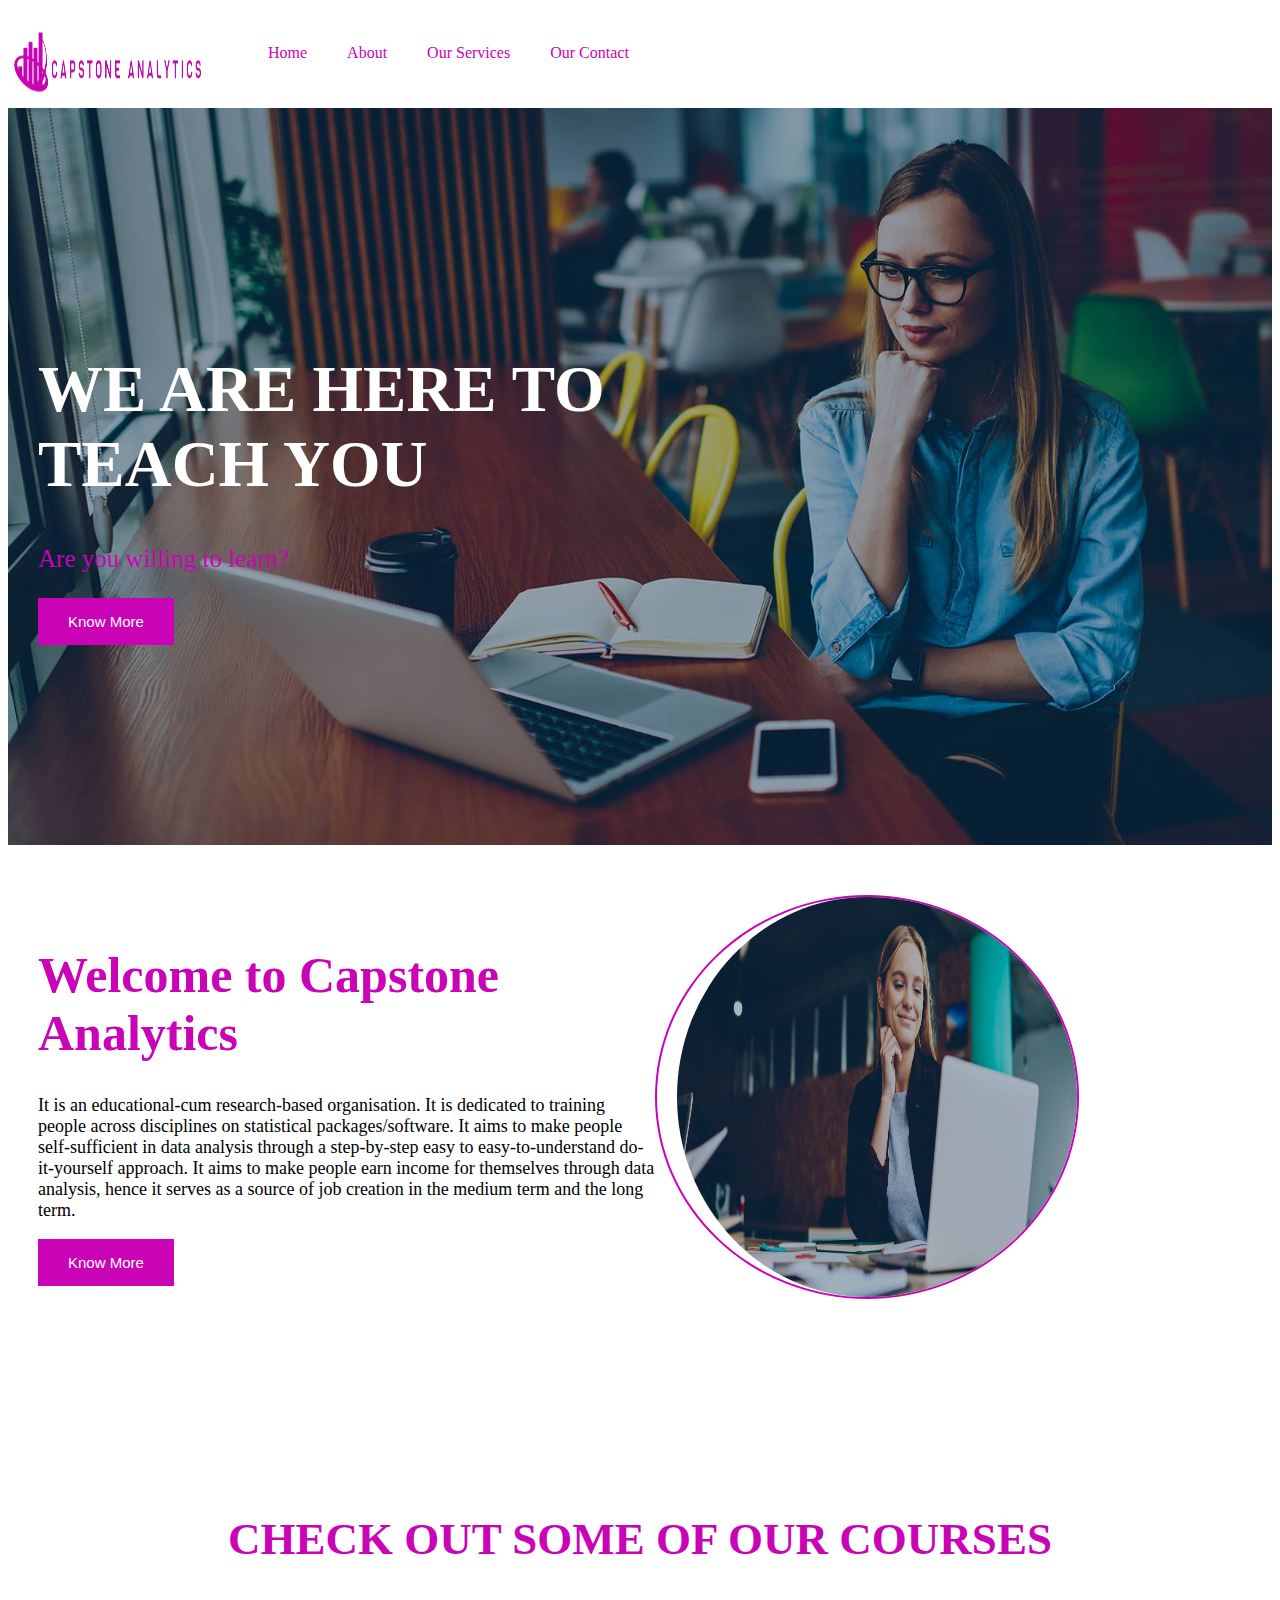
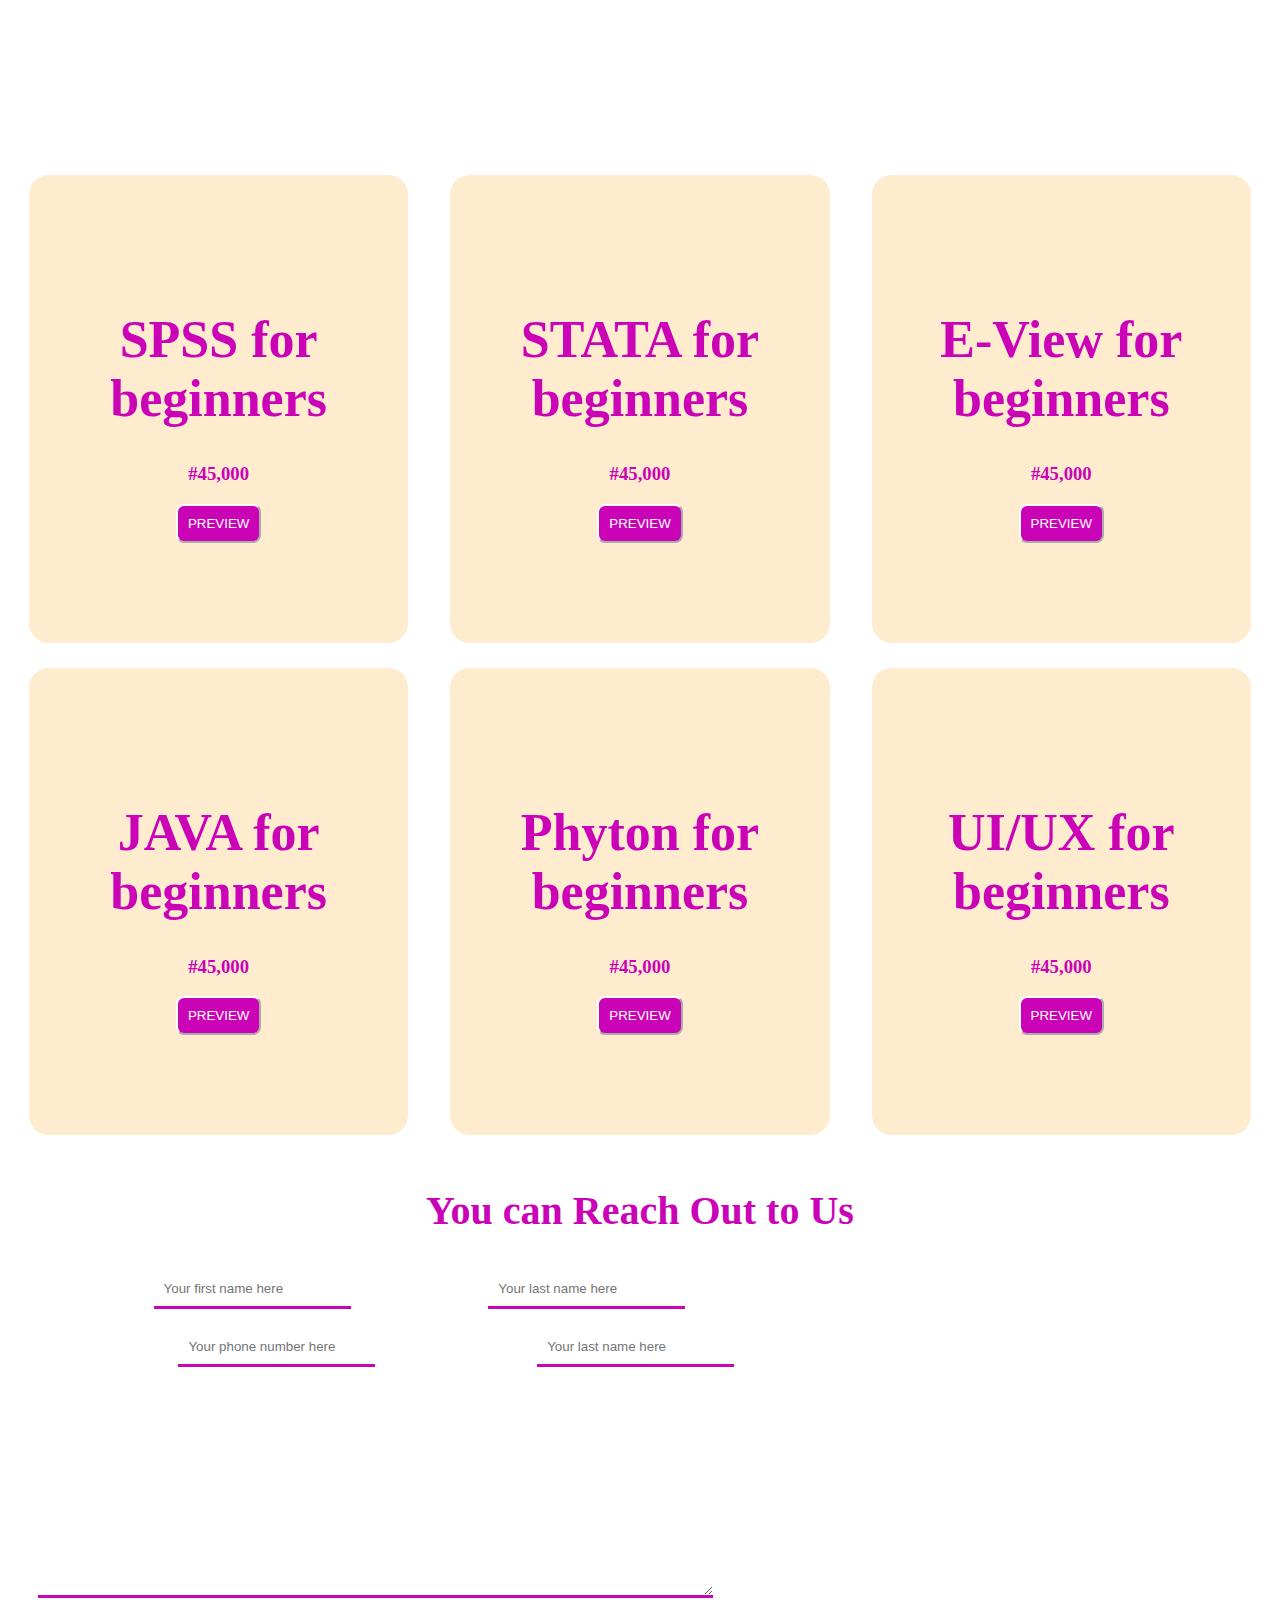
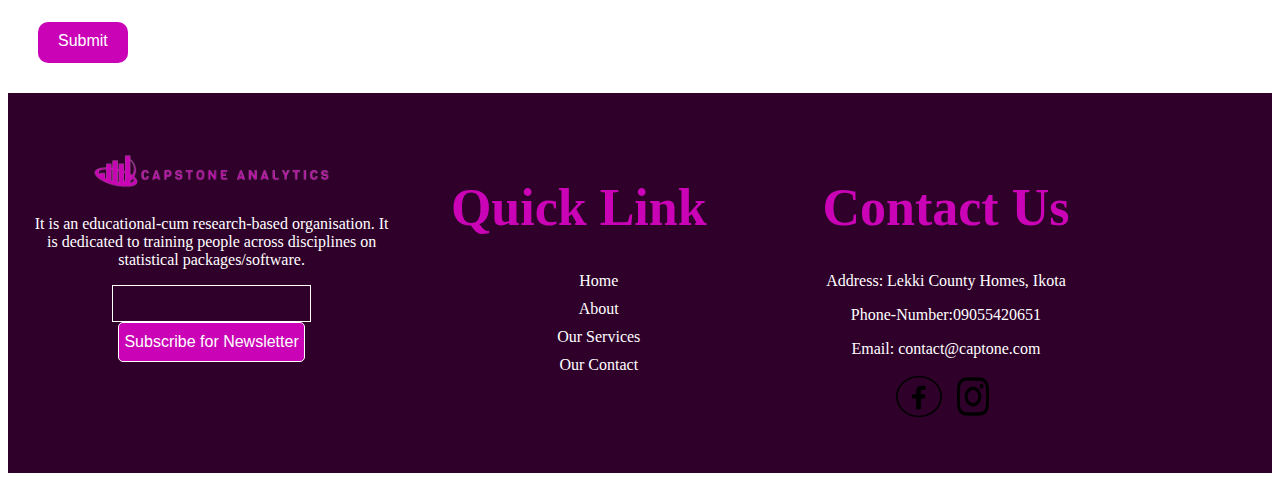
==== index.html @ 725c2c4f "craeted html files" ====
<!DOCTYPE html>
<html lang="en">
<head>
    <meta charset="UTF-8">
    <meta name="viewport" content="width=device-width, initial-scale=1.0">
    <title>Captsone</title>
    <link rel="stylesheet" href="style.css">
</head>
<body>


    <div id="nav">
        <div class="logo">
            <img src="favicon.png" alt="logo">
        </div>
        <div class="my_nav">
            <ul>
                <li><a href="#">Home</a></li>
                <li><a href="../Capstone/About.html">About</a></li>
                <li><a href="http://www.livescores.com">Our Services</a></li>
                <li><a href="http://www.livescores.com">Our Contact</a></li>
            </ul>
        </div>
    </div>
    <div id="container_1">
        <div class="header">
            <h1>WE ARE HERE TO TEACH YOU</h1>
            <p>Are you willing to learn?</p>
            <button>Know More</button>
        </div>
    </div>
   
    <div id="container_2">
        <div class="body2">
            <h1>Welcome to Capstone Analytics</h1>
            <p>It is an educational-cum research-based organisation. It is dedicated to training people 
                across disciplines on statistical packages/software. It aims to make people self-sufficient 
                in data analysis through a step-by-step easy to easy-to-understand do-it-yourself approach. It aims to make people earn income 
                for themselves through data analysis, hence it serves as a source of job creation in the medium term and the long term.</p>
            <button>Know More</button>
        </div>

        <div class="body3">
            <img src="slider-6.jpg" alt="body_image">
        </div>
    </div>


    <div id="container_3">
        <h1>CHECK OUT SOME OF OUR COURSES</h1>
    </div>

<div id="container_4">
    <div class="box">
        <h1>SPSS for beginners</h1>
        <h3>#45,000</h3>
        <button>PREVIEW</button>
    </div>

    <div class="box">
        <h1>STATA for beginners</h1>
        <h3>#45,000</h3>
        <button>PREVIEW</button>
    </div>
    <div class="box">
        <h1>E-View for beginners</h1>
        <h3>#45,000</h3>
        <button>PREVIEW</button>
     </div>
     <div class="box">
        <h1>JAVA for beginners</h1>
        <h3>#45,000</h3>
        <button>PREVIEW</button>
     </div>

     <div class="box">
        <h1>Phyton for beginners</h1>
        <h3>#45,000</h3>
        <button>PREVIEW</button>
     </div>
     <div class="box">
        <h1>UI/UX for beginners</h1>
        <h3>#45,000</h3>
        <button>PREVIEW</button>
     </div>
</div>
<div class="contact_frm">
    <div class="contact_frm1">

    </div>
    <div class="contact_frm2">
        <h1>You can Reach Out to Us</h1>
        <form action="#" method="post">
            <label name="first_name">First Name</label>
            <input type="text" placeholder="Your first name here">
            <label name="last_name">Last Name</label>
            <input type="text" placeholder="Your last name here"> <br>
            <label name="phone_number">Phone Number</label>
            <input type="tel" placeholder="Your phone number here"> 
            <label name="Email">Email Address</label>
            <input type="email" placeholder="Your last name here"> <br>
            <label name="Message">Your Message</label><br>
            <textarea name="message" id="your_message" placeholder="Your message here"> Your Message Here</textarea><br>
            <input type="submit" id="submit">



        </form>
    </div>
</div>
<div class="footer">
    <div class="column">
        <img src="favicon.png" alt="" >
        <p>It is an educational-cum research-based organisation. It is dedicated to training people 
            across disciplines on statistical packages/software.</p>
            <form>
                <input type="text" name="subscribe" id="subscribe">
                <button>Subscribe for Newsletter</button>
            </form>
    </div>
    <div class="column">
        <h1>Quick Link</h1>
        <ul>
            <li><a href="http://#">Home</a></li>
            <li><a href="http://www.livescores.com">About</a></li>
            <li><a href="http://www.livescores.com">Our Services</a></li>
            <li><a href="http://www.livescores.com">Our Contact</a></li>
        </ul>
    </div>

    <div class="column">
        <h1>Contact Us</h1>
        <p>Address: Lekki County Homes, Ikota</p>
        <p>Phone-Number:09055420651</p>
        <p>Email: contact@captone.com</p>
        <div class="img">
        <img src="facebook logo.png" alt="" >
        <img src="insta logo.png" alt="" >
    </div>
        
    </div>
</div>
</body>
</html>
---- style.css ----
#nav {display: flex; background-color: #ffff; height: 100px;}
#nav .logo {flex-basis: 15%;}
#nav .logo img{height: 100px; width: 200px; }
#nav .my_nav {flex-basis: 80%;}
#nav .my_nav ul li{float: left; padding:  20px 10px; text-decoration: none; margin-bottom: -10px;}
#nav .my_nav ul li a{ text-decoration: none; color: #CA04B6; font-size: 16px; padding: 10px; }
#nav .my_nav ul { list-style-type: none;}

#container_1{display: flex; background-image: url("slider-7.jpg"); background-repeat: no-repeat; background-size: cover; padding: 200px 0px;}
#container_1 .header{ flex-basis: 50%; padding-left: 30px;}
#container_1 .header h1{ color: #ffff; font-size: 65px; text-align: left;}
#container_1 .header p{ color: #CA04B6; font-size:25px; text-align: left;}
#container_1 .header button{background-color: #CA04B6; color: #ffff; padding: 15px 30px; font-size: 15px; border: none;}

#container_2{display: flex; margin-top: 50px; justify-content: center; align-items: center;}
#container_2 .body2{ flex-basis: 50%; padding-left: 30px;}
#container_2 .body2 h1{ color: #CA04B6; font-size: 50px; text-align: left;}
#container_2 .body2 p{ font-size:18px; text-align: left;}
#container_2 .body2 button{background-color: #CA04B6; color: #ffff; padding: 15px 30px; font-size: 15px; border: none; justify-content: center; align-items: center;}
#container_2 .body2 button:hover{background-color: #ca04b600; color:#CA04B6; padding: 15px 30px; font-size: 15px; border: solid 2px #CA04B6 ; justify-content: center; align-items: center;}

#container_2 .body3{ flex-basis: 50%; justify-content: center;}
#container_2 .body3 img{ width: 400px; height: 400px; border-radius: 100%; padding-left: 20px; border: 2px solid #CA04B6;}

#container_3 h1 { background-image:linear-gradient( 180deg, rgba(0, 0, 0, 0.6) 0%, rgba(0,0,0,0.9)100%), url("course-8.jpg");  
    padding: 180px 0px; background-repeat: no-repeat; background-size: cover; background-attachment:
     fixed; text-align: center; font-size: 45px; color:  #CA04B6;}


     #container_4{display: flex; flex-wrap: wrap; justify-content: center;  align-items:center; justify-content:space-around;}
     #container_4 .box{ flex-basis: 30%; padding: 100px 0px; border: #CA04B6 3px;  background-color:blanchedalmond; margin-bottom: 2%; text-align: center; border-radius: 20px;}
     #container_4 .box h1{ color: #CA04B6; text-align: center;}
     #container_4 .box h3{ color: #CA04B6; text-align: center;}
     #container_4 .box button{ background-color: #CA04B6; text-align: center; color: #ffff; padding: 10px; text-align: center; border-color: #ffff; border-radius: 8px;}
     #container_4 .box button:hover{ background-color: #0d010c; text-align: center; color: #ffff; padding: 11px; text-align: center; border-color: #ffff; border-radius: 8px;}
     /* #container_4 .box2{ flex-basis: 30%;}
     #container_4 .box3{ flex-basis: 30%;}
     #container_4 .box4{ flex-basis: 30%;}
     #container_4 .box5{ flex-basis: 30%;}
     #container_4 .box6{ flex-basis: 30%;} 

     .contact_frm{display: flex; background-image: linear-gradient(180deg,
                                                                  rgba(0,0,0,0.7)0%,
                                                                    rgba(0,0,0,1)100%), url("course-8.jpg"); background-size: cover; background-position: center; background-attachment: fixed; padding: 250px; align-items: center;}
     /* .contact_frm .contact_frm1{flex-basis: 20%;} 2*/
     .contact_frm .contact_frm2{flex-basis: 100%; }
     .contact_frm .contact_frm2 h1{color: #CA04B6; font-size: 40px; text-align: center; }
     .contact_frm .contact_frm2 form {margin: 20px;}
     .contact_frm .contact_frm2 form label {padding: 20px; color: white;}
     .contact_frm .contact_frm2 form input {padding: 10px; color: white;margin: 10px; background-color: #ca04b600; border:none; border-bottom: solid 3px #CA04B6;}
     .contact_frm .contact_frm2 form textarea {padding: 30px; color: rgba(255, 255, 255, 0);margin: 10px; padding:80px 250px; background-color: #ca04b600; border:none; border-bottom: solid +3px #CA04B6;}
     .contact_frm .contact_frm2 form #submit{ background-color: #CA04B6; color: white; font-size: 16px; text-align: center; border-radius: 10px;padding: 10px 20px;}
     .contact_frm .contact_frm2 form #submit:hover{ background-color: #ca04b600; color: white; font-size: 16px; text-align: center;border: 2px solid #CA04B6; border-radius: 10px;padding: 10px 20px;}

     .footer {display: flex; background-color: #2f012a; padding: 50px 20px;}
     .footer .column{ flex-basis: 30%; justify-content: center; justify-items: center; text-align: center;}
     .footer .column img{ width: 250px;}
     .footer .column form input {background-color: #ca04b600; border: solid 1px white; padding: 10px; color: white; }
     .footer .column form button {background-color: #CA04B6; padding: 10px 5px; color: white; font-size: 16px;border-radius: 5px; border: white solid 1px;  }
     .footer .column p {text-align: center; font-size: 16px; color: white;}
     .footer .column ul li a{ text-decoration: none; color: white;}
     .footer .column ul li {text-decoration: none; list-style-type: none; margin: 10px 0px; }
     .footer .column h1 {color: #CA04B6;}
     .footer .column .img img{height: 45px; width: 50px; color-scheme: #CA04B6;}
     .footer .column .img img:hover{height: 45px; width: 50px; background-color: #CA04B6;}

     .about_head{background-image: linear-gradient(180deg,
                                                  rgba(0,0,0,0.7)0%,
                                                   rgba(0,0,0,1)100%), url('slider-7.jpg'); padding: 150px;}
      .about_head h1{color: #CA04B6; font-size: 50px; text-align: center;}
      .about_head p{color: white; font-size: 20px; text-align: center;}
      .about_body {display: flex; margin-top: 50px;}
      .about_body .box1{flex-basis: 35%;}
      .about_body .box1 img{height: 450px; width: 450px; border-radius: 250px;}
      .about_body .box2{flex-basis: 65%;}
      .about_body .box2 h1{color: #CA04B6; font-size: 50px; text-align: center;}

      h1{font-size: 52px; text-align: center;color: #CA04B6;}
      .team_members{display: flex; justify-content:space-around;}
      .team_members .team_box{flex-basis: 30%;  border-radius: 20px; background-color: antiquewhite; }
      .team_members .team_box img{height: 300px; width: auto; margin: 0 auto; display: block; border-radius: 10px; }
      .team_members .team_box h2{color: #CA04B6; font-size: 30px; text-align: center;}
      .team_members .team_box h5{color:black; font-size: 20px; text-align: center; margin-top: 0;}
      .team_members .team_box p{ font-size: 16px; text-align: center; padding-top: 0;}
      .team_members .team_box button{ background-color: #CA04B6; color: white; padding: 10px 16px; font-size: 16px; border-radius: 10px; margin: 0 auto; display: block;}
      .about_banner {background-image: linear-gradient(180deg,
                                                      rgba(0,0,0,0.4)10%,
                                                      rgba(0,0,0,0.8)100%), url(slider-6.jpg); background-size: cover; background-position: center; padding: 250px; margin-top: 100px; background-attachment: fixed;}
.about_banner hr{width:80%; height: 2px; border-color: white; color: #CA04B6;}
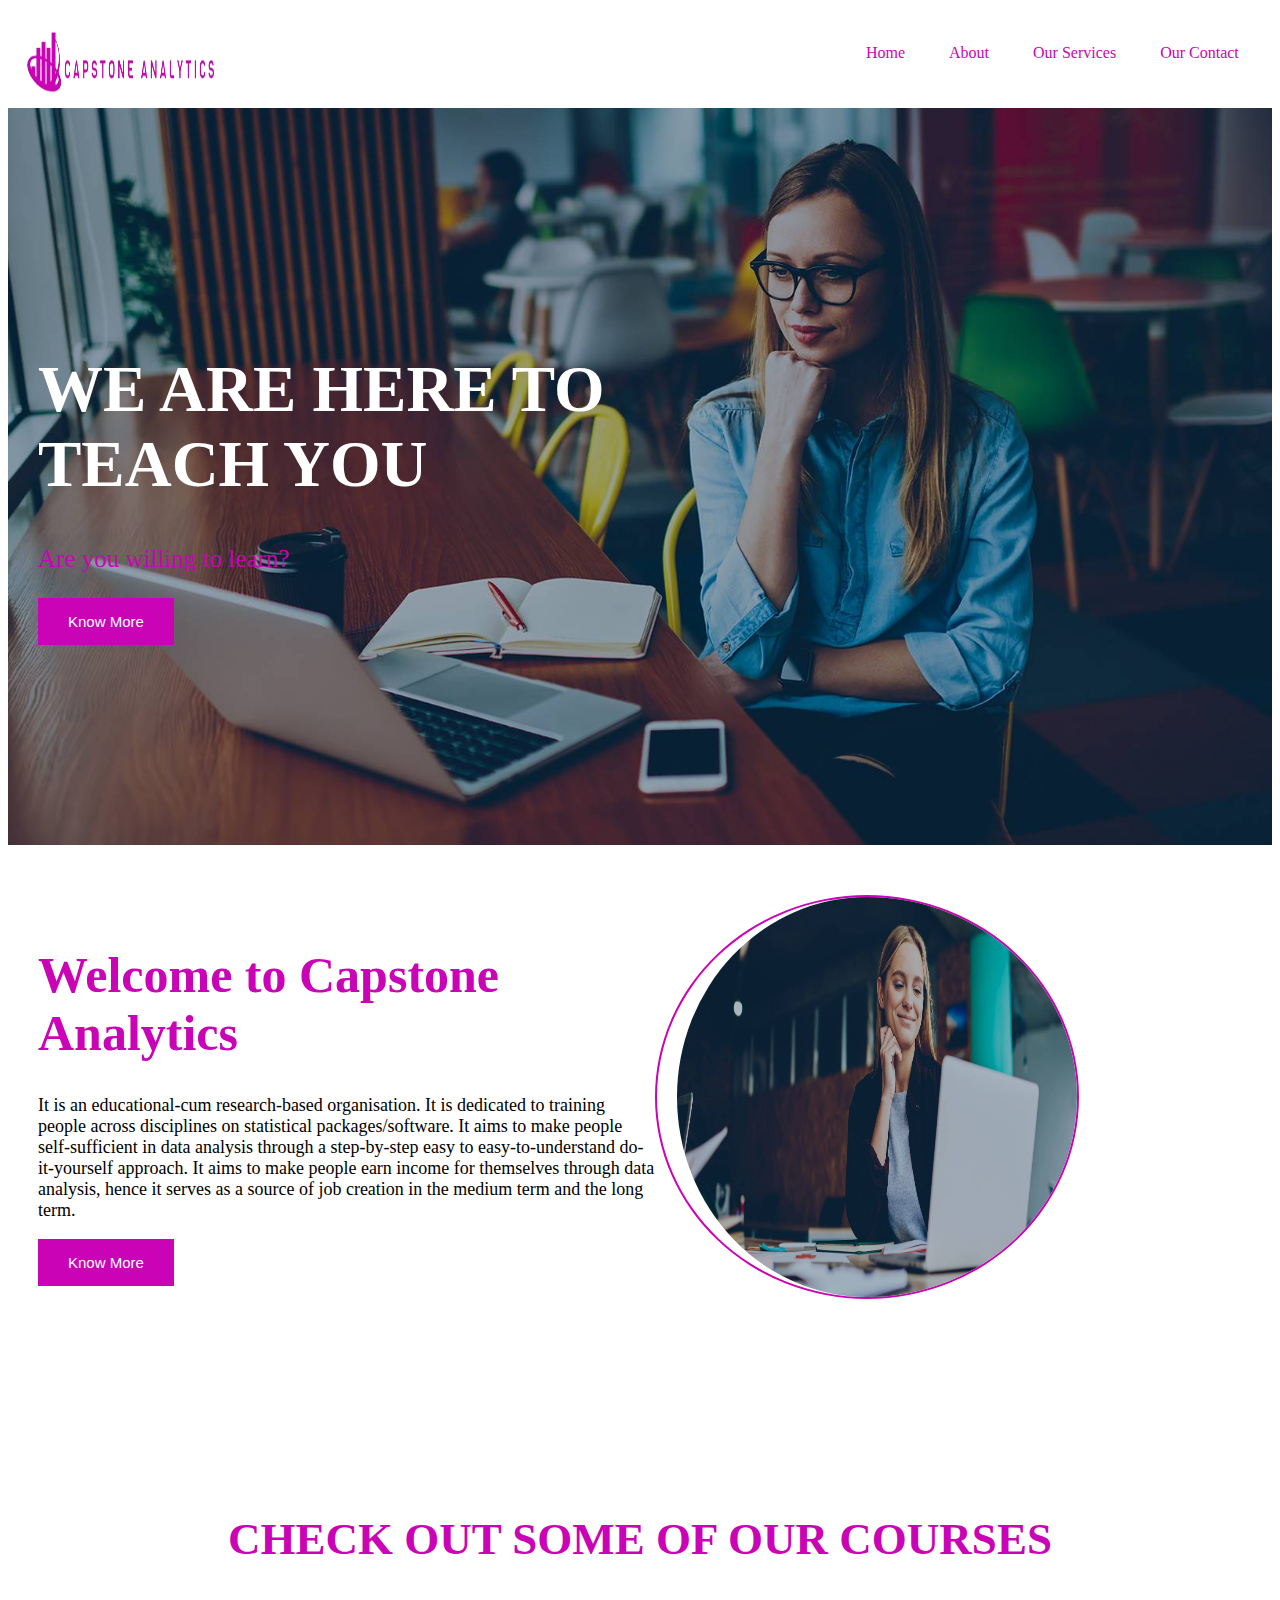
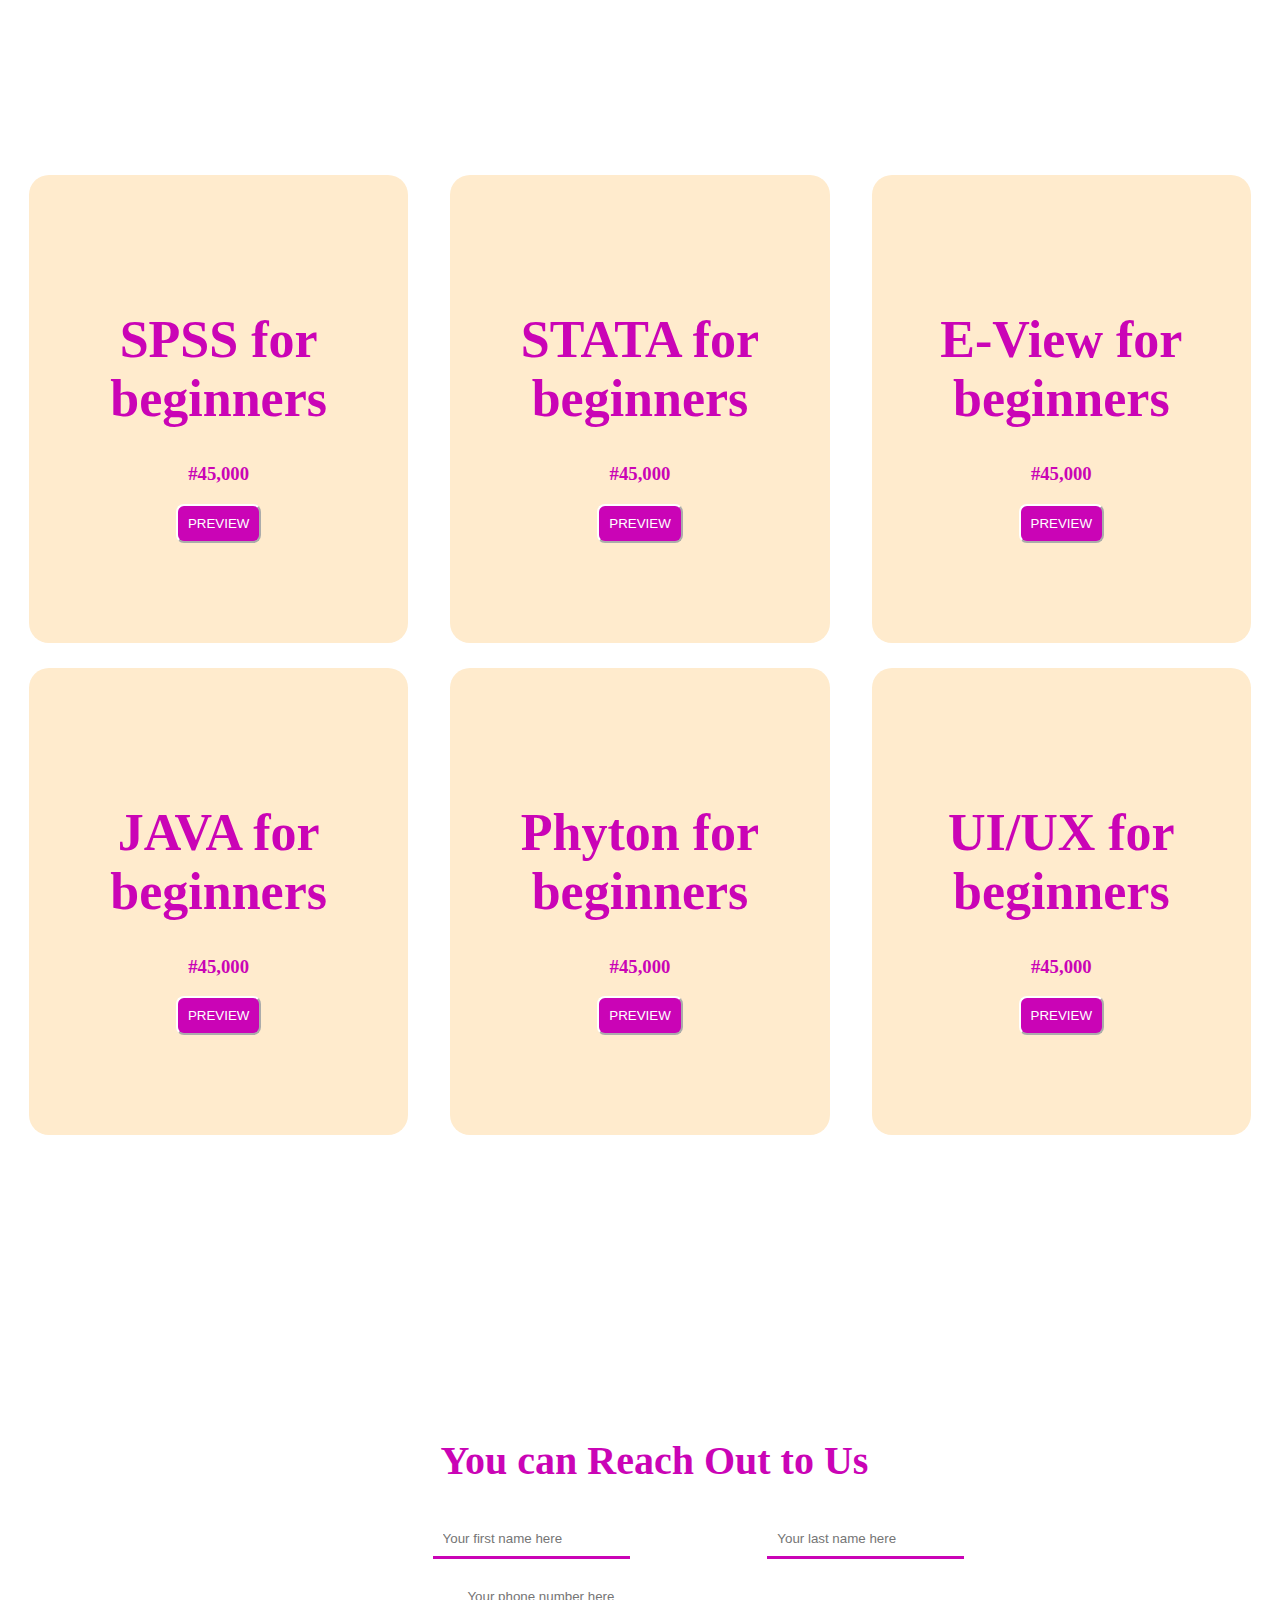
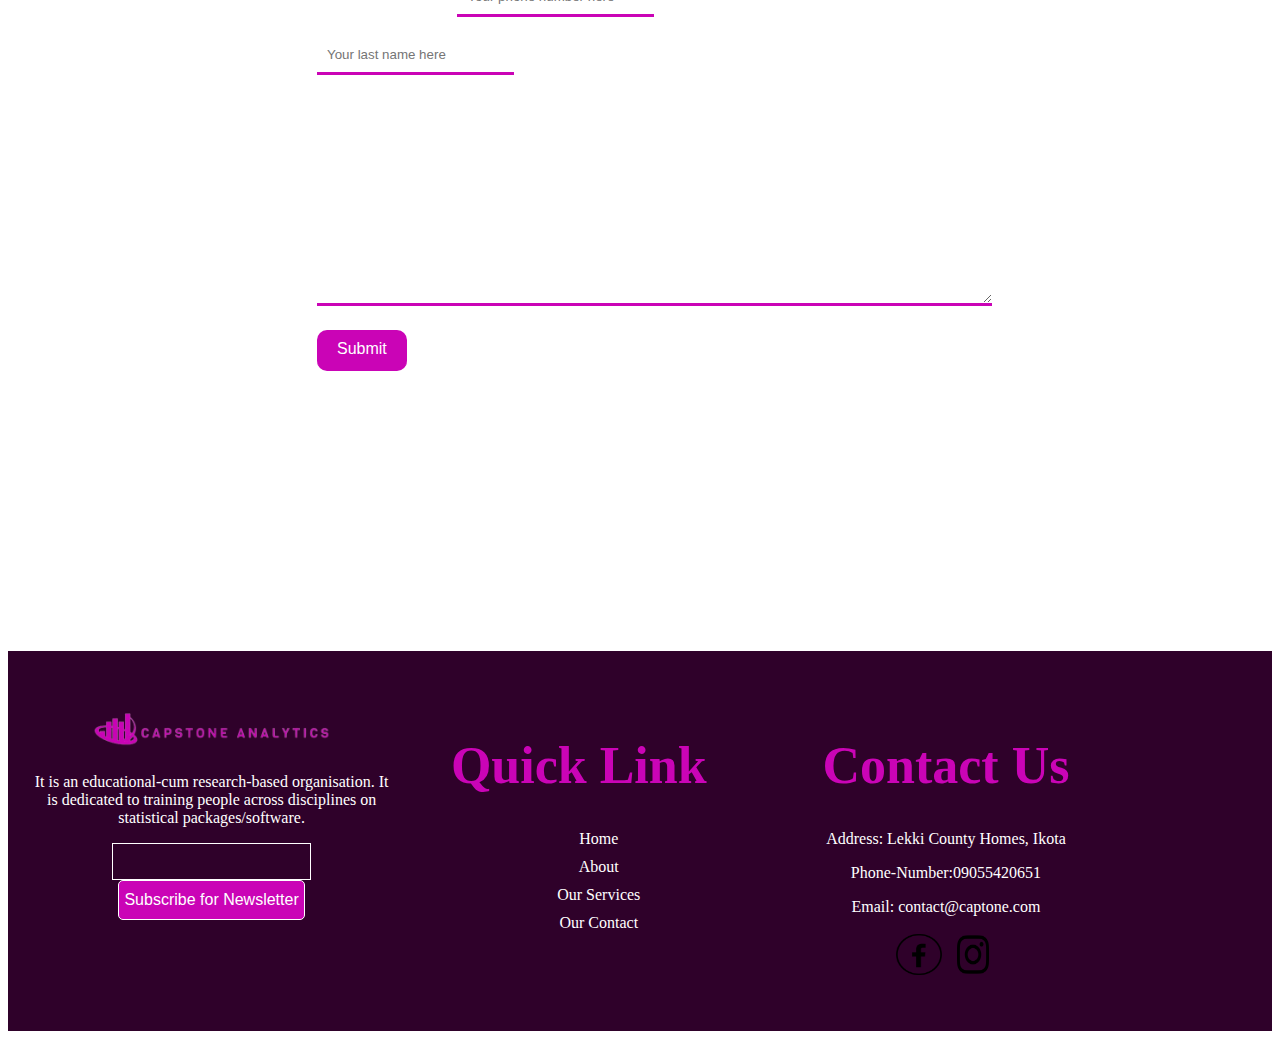
==== commit 6053eba7: "updated" ====
--- a/index.html
+++ b/index.html
@@ -9,19 +9,22 @@
 <body>
 
 
-    <div id="nav">
+    <nav>
         <div class="logo">
             <img src="favicon.png" alt="logo">
         </div>
-        <div class="my_nav">
+        <div class="my_nav" id="menu">
+            <img src="cross.png" alt=""  class="menu" id="menu"   onclick="hideMenu()">
             <ul>
-                <li><a href="#">Home</a></li>
+                <li><a href="../Capstone/index.html">Home</a></li>
                 <li><a href="../Capstone/About.html">About</a></li>
                 <li><a href="http://www.livescores.com">Our Services</a></li>
-                <li><a href="http://www.livescores.com">Our Contact</a></li>
+                <li><a href="../Capstone/Contact.html">Our Contact</a></li>
             </ul>
+           
         </div>
-    </div>
+        <img src="menu.png" alt="" class="menu"  id="menu" onclick="showMenu()">
+    </nav>
     <div id="container_1">
         <div class="header">
             <h1>WE ARE HERE TO TEACH YOU</h1>
@@ -140,5 +143,15 @@
         
     </div>
 </div>
+<script>
+    var myFunc = document.getElementById("menu")
+    function showMenu(){
+        myFunc.style.right= "0"
+    }
+
+    function hideMenu(){
+        myFunc.style.right= "-250px"
+    }
+</script>
 </body>
 </html>--- a/style.css
+++ b/style.css
@@ -1,16 +1,80 @@
-#nav {display: flex; background-color: #ffff; height: 100px;}
-#nav .logo {flex-basis: 15%;}
-#nav .logo img{height: 100px; width: 200px; }
-#nav .my_nav {flex-basis: 80%;}
-#nav .my_nav ul li{float: left; padding:  20px 10px; text-decoration: none; margin-bottom: -10px;}
-#nav .my_nav ul li a{ text-decoration: none; color: #CA04B6; font-size: 16px; padding: 10px; }
-#nav .my_nav ul { list-style-type: none;}
-
-#container_1{display: flex; background-image: url("slider-7.jpg"); background-repeat: no-repeat; background-size: cover; padding: 200px 0px;}
+nav {display: flex; background-color: #ffff; height: 100px; justify-content: space-around;}
+.logo {flex-basis: 15%;}
+.logo img{height: 100px; width: 200px; }
+.my_nav {flex-basis: 80%; text-align: right; }
+.my_nav ul li{ padding:  20px 10px; text-decoration: none; margin-bottom: -10px; display: inline-block;}
+.my_nav ul li a{  text-decoration: none; color: #CA04B6; font-size: 16px; padding: 10px; } 
+.my_nav ul { list-style-type: none;}
+.my_nav ul li::after{ content: ""; width: 0%; height: 2px; background-color: #CA04B6; display: block; margin: auto; transition: 0.5s; }
+.my_nav ul li:hover::after {width: 100%;}
+
+.menu {
+  display: none;
+}
+
+@media(max-width:500px){
+  .my_nav {
+    display: block;
+    background-color: #CA04B6;
+    height: 100vh;
+    width: 250px;
+    top: 0;
+    cursor: pointer;
+    right: -250px;
+    z-index: 1px;
+    position: absolute;
+    transition: 1s;
+    
+    
+  }
+  .my_nav ul li {
+    display: block;
+   
+  }
+.my_nav ul li a{
+    display: block;
+    text-align: left;
+    color: white;
+
+
+    
+  }
+  .menu {
+    display: block;
+    height: 30px;
+    width: 30px;
+    padding:50px 200px;
+
+  }
+
+  
+}
+
+#container_1{display: flex; background-image: url("slider-7.jpg"); background-repeat: no-repeat;
+   background-size: cover; padding: 200px 0px; background-position: center;
+  background-size: cover;}
 #container_1 .header{ flex-basis: 50%; padding-left: 30px;}
 #container_1 .header h1{ color: #ffff; font-size: 65px; text-align: left;}
 #container_1 .header p{ color: #CA04B6; font-size:25px; text-align: left;}
 #container_1 .header button{background-color: #CA04B6; color: #ffff; padding: 15px 30px; font-size: 15px; border: none;}
+
+
+
+@media (max-width:500px){
+  #container_1{
+    display: block;
+    background-position: center;
+    justify-content: center;
+    align-items: center;
+    text-align: center;
+  }
+  #container_1 .header h1{ color: #ffff; font-size: 20px; text-align: center;}
+  #container_1 .header p{ color: #CA04B6; font-size:10px; text-align: center;}
+  #container_1 .header button{background-color: transparent; 
+                            color: #ffff; padding: 10px 20px;
+                             font-size: 10px; border: 2px solid #CA04B6;}
+ 
+}
 
 #container_2{display: flex; margin-top: 50px; justify-content: center; align-items: center;}
 #container_2 .body2{ flex-basis: 50%; padding-left: 30px;}
@@ -22,27 +86,59 @@
 #container_2 .body3{ flex-basis: 50%; justify-content: center;}
 #container_2 .body3 img{ width: 400px; height: 400px; border-radius: 100%; padding-left: 20px; border: 2px solid #CA04B6;}
 
+@media(max-width:500px){
+  #container_2{display: block;
+                text-align: center;
+              align-content: center;
+            justify-content: center;}
+  #container_2 .body2 h1{ text-align: center; font-size: 30px; color: #CA04B6;}
+  #container_2 .body2 p{ font-size:14px; text-align: center;}
+  #container_2 .body2 button{display: inline-block; align-items: center; text-align: center; padding: 10px 20px; }
+  #container_2 .body2 button:hover{background-color: #ca04b600; color:#CA04B6; padding: 10px 20px; font-size: 15px; border: solid 2px #CA04B6 ; justify-content: center; align-items: center;}
+  #container_2 .body3 img{ width: 250px; height: 250px; border-radius: 100%; padding-left: 20px; border: 2px solid #CA04B6; margin-top: 10px;}
+}
+
+
+
+
 #container_3 h1 { background-image:linear-gradient( 180deg, rgba(0, 0, 0, 0.6) 0%, rgba(0,0,0,0.9)100%), url("course-8.jpg");  
     padding: 180px 0px; background-repeat: no-repeat; background-size: cover; background-attachment:
      fixed; text-align: center; font-size: 45px; color:  #CA04B6;}
-
+     @media(max-width:500px){
+      #container_3 h1 {
+        background-position: center;
+        background-size: cover;
+        font-size: 30px;
+      }
+
+     }
 
      #container_4{display: flex; flex-wrap: wrap; justify-content: center;  align-items:center; justify-content:space-around;}
      #container_4 .box{ flex-basis: 30%; padding: 100px 0px; border: #CA04B6 3px;  background-color:blanchedalmond; margin-bottom: 2%; text-align: center; border-radius: 20px;}
-     #container_4 .box h1{ color: #CA04B6; text-align: center;}
+     #container_4 .box h1{ color:#CA04B6; text-align: center;}
      #container_4 .box h3{ color: #CA04B6; text-align: center;}
      #container_4 .box button{ background-color: #CA04B6; text-align: center; color: #ffff; padding: 10px; text-align: center; border-color: #ffff; border-radius: 8px;}
      #container_4 .box button:hover{ background-color: #0d010c; text-align: center; color: #ffff; padding: 11px; text-align: center; border-color: #ffff; border-radius: 8px;}
-     /* #container_4 .box2{ flex-basis: 30%;}
-     #container_4 .box3{ flex-basis: 30%;}
-     #container_4 .box4{ flex-basis: 30%;}
-     #container_4 .box5{ flex-basis: 30%;}
-     #container_4 .box6{ flex-basis: 30%;} 
-
-     .contact_frm{display: flex; background-image: linear-gradient(180deg,
+    
+    
+    @media(max-width:500px){
+      #container_4{
+        display:block;
+        
+        justify-items: center;
+        
+      }
+      #container_4 .box{
+        width: 300px;
+        height: 200px;
+        text-align: center;
+      }
+    }
+
+      .contact_frm{display: flex; background-image: linear-gradient(180deg,
                                                                   rgba(0,0,0,0.7)0%,
                                                                     rgba(0,0,0,1)100%), url("course-8.jpg"); background-size: cover; background-position: center; background-attachment: fixed; padding: 250px; align-items: center;}
-     /* .contact_frm .contact_frm1{flex-basis: 20%;} 2*/
+     .contact_frm .contact_frm1{flex-basis: 20%;} 
      .contact_frm .contact_frm2{flex-basis: 100%; }
      .contact_frm .contact_frm2 h1{color: #CA04B6; font-size: 40px; text-align: center; }
      .contact_frm .contact_frm2 form {margin: 20px;}
@@ -51,6 +147,46 @@
      .contact_frm .contact_frm2 form textarea {padding: 30px; color: rgba(255, 255, 255, 0);margin: 10px; padding:80px 250px; background-color: #ca04b600; border:none; border-bottom: solid +3px #CA04B6;}
      .contact_frm .contact_frm2 form #submit{ background-color: #CA04B6; color: white; font-size: 16px; text-align: center; border-radius: 10px;padding: 10px 20px;}
      .contact_frm .contact_frm2 form #submit:hover{ background-color: #ca04b600; color: white; font-size: 16px; text-align: center;border: 2px solid #CA04B6; border-radius: 10px;padding: 10px 20px;}
+
+       @media (max-width:500px){
+     .contact_frm {
+          display: block;
+          justify-content: center;
+          padding: 0;
+          margin-top: 20px;
+        }
+        .contact_frm .contact_frm1{
+          margin-top: 20px;
+          display: block;
+        }
+        .contact_frm .contact_frm2{
+          display: block;
+        }
+        .contact_frm .contact_frm2 h1{
+          text-align: center;
+          font-size: 20px;
+          padding-top: 20px;
+        }
+        .contact_frm .contact_frm2 form {
+          text-align: center;
+          display: block;
+        }
+        .contact_frm .contact_frm2 form input{
+          display: inline-block
+         
+        }
+        .contact_frm .contact_frm2 form label{
+          text-align: center;
+          display: inline-block;
+        }
+        .contact_frm .contact_frm2 form textarea{
+          display: inline-block;
+          padding: 80px;
+        }
+
+
+      }
+
 
      .footer {display: flex; background-color: #2f012a; padding: 50px 20px;}
      .footer .column{ flex-basis: 30%; justify-content: center; justify-items: center; text-align: center;}
@@ -64,6 +200,23 @@
      .footer .column .img img{height: 45px; width: 50px; color-scheme: #CA04B6;}
      .footer .column .img img:hover{height: 45px; width: 50px; background-color: #CA04B6;}
 
+      @media (max-width:500px){
+       .footer{ display: block;
+        text-align: center;
+        justify-content: center;
+      }
+      .footer .column h1 {
+        font-size: 20px;
+      }
+      .footer .column ul li {
+        text-align: center;
+      }
+      .footer .column ul li a {
+        text-align: center;
+      }
+    }
+
+
      .about_head{background-image: linear-gradient(180deg,
                                                   rgba(0,0,0,0.7)0%,
                                                    rgba(0,0,0,1)100%), url('slider-7.jpg'); padding: 150px;}
@@ -86,4 +239,27 @@
       .about_banner {background-image: linear-gradient(180deg,
                                                       rgba(0,0,0,0.4)10%,
                                                       rgba(0,0,0,0.8)100%), url(slider-6.jpg); background-size: cover; background-position: center; padding: 250px; margin-top: 100px; background-attachment: fixed;}
-.about_banner hr{width:80%; height: 2px; border-color: white; color: #CA04B6;}+.about_banner hr{width:80%; height: 2px; border-color: white; color: #CA04B6;}
+
+
+.contact_body{
+  display: flex;
+    width: 800px;
+  align-items: center;
+  gap: 7em;
+  padding: 1% 25%;
+  background-color: aliceblue;
+}
+
+.contact_form input{
+  display:flex;
+  flex-wrap: wrap;
+  padding: 10px 100px;
+  margin: 20px;
+  border-radius: 10px;
+  border: 2px solid;
+}
+
+.contact_form {
+  text-align: left;
+}